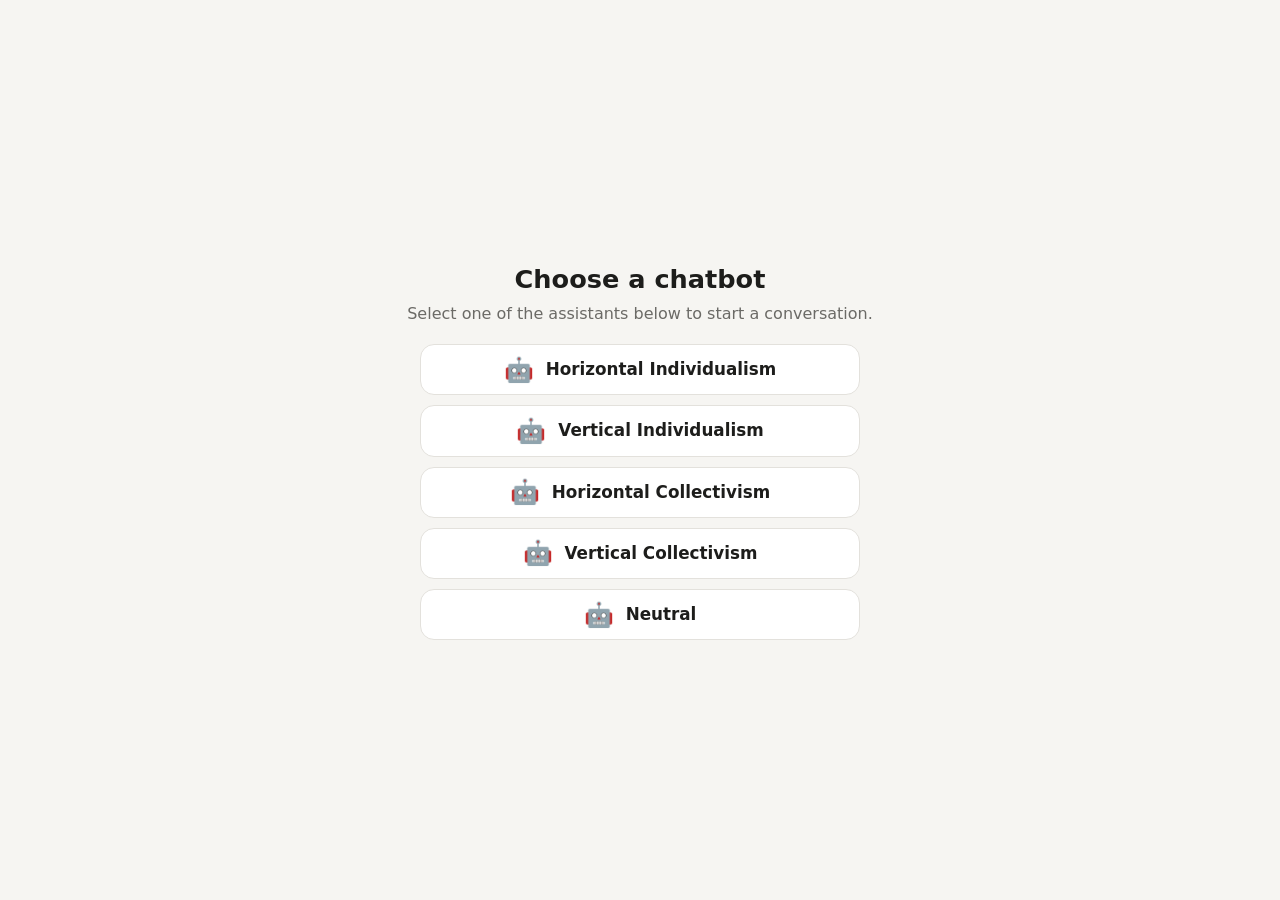
==== chatbot.html @ 5f9f0361 "Add files via upload" ====
<!DOCTYPE html>
<html lang="en">
<head>
<meta charset="UTF-8">
<meta name="viewport" content="width=device-width, initial-scale=1">
<title>Chatbot Hub</title>
<style>
  :root{--bg:#f6f5f2;--surface:#fff;--text:#1d1d1b;--muted:#6b6a66;--accent:#3b5bdb;--accent-text:#fff;--border:#e3e1dc;--user:#3b5bdb;--bot:#eeece7}
  @media (prefers-color-scheme:dark){:root{--bg:#161616;--surface:#212121;--text:#ececea;--muted:#9a9993;--accent:#7c93f5;--accent-text:#10131f;--border:#333;--user:#4a63d8;--bot:#2c2c2b}}
  *{box-sizing:border-box}
  html,body{height:100%;margin:0}
  body{background:var(--bg);color:var(--text);font:16px/1.5 system-ui,-apple-system,"Segoe UI",sans-serif}
  .view{display:none;height:100%;max-width:760px;margin:0 auto;padding:24px 16px}
  .view.active{display:flex;flex-direction:column}

  /* Bot list: centered, stacked, compact */
  h1{margin:0 0 4px;font-size:1.6rem}
  .sub{color:var(--muted);margin:0 0 18px}
  #list-view.active{justify-content:safe center;align-items:center;text-align:center;overflow-y:auto}
  .grid{display:flex;flex-direction:column;gap:10px;width:100%;max-width:440px}
  .card{display:flex;align-items:center;justify-content:center;gap:12px;background:var(--surface);border:1px solid var(--border);border-radius:14px;padding:12px 18px;text-align:center;cursor:pointer;color:inherit;font:inherit;transition:transform .15s,border-color .15s}
  .card:hover{transform:translateY(-2px);border-color:var(--accent)}
  .card .emoji{font-size:1.5rem;line-height:1}
  .card h2{margin:0;font-size:1.05rem}
  .card p{margin:0;color:var(--muted);font-size:.9rem}
  .card p:empty{display:none}

  /* Chat */
  header{display:flex;align-items:center;gap:12px;padding-bottom:12px;border-bottom:1px solid var(--border)}
  header button{background:none;border:1px solid var(--border);color:var(--text);border-radius:8px;padding:6px 12px;cursor:pointer;font:inherit}
  header .title{font-weight:600}
  #messages{flex:1;overflow-y:auto;padding:16px 0;display:flex;flex-direction:column;gap:10px}
  .msg{max-width:80%;padding:10px 14px;border-radius:16px;white-space:pre-wrap;word-wrap:break-word}
  .msg.user{align-self:flex-end;background:var(--user);color:#fff;border-bottom-right-radius:4px}
  .msg.bot{align-self:flex-start;background:var(--bot);border-bottom-left-radius:4px}
  .msg.error{align-self:flex-start;background:transparent;border:1px solid #d9534f;color:#d9534f}
  .typing{color:var(--muted);font-style:italic}
  form{display:flex;gap:8px;padding-top:12px;border-top:1px solid var(--border)}
  textarea{flex:1;resize:none;border:1px solid var(--border);border-radius:12px;padding:10px 12px;font:inherit;background:var(--surface);color:var(--text);max-height:140px}
  textarea:focus{outline:2px solid var(--accent);outline-offset:-1px}
  form button{background:var(--accent);color:var(--accent-text);border:0;border-radius:12px;padding:0 20px;font:inherit;font-weight:600;cursor:pointer}
  form button:disabled{opacity:.5;cursor:not-allowed}
</style>
</head>
<body>

<!-- Screen 1: bot list -->
<section id="list-view" class="view active">
  <h1>Choose a chatbot</h1>
  <p class="sub">Select one of the assistants below to start a conversation.</p>
  <div id="grid" class="grid"></div>
</section>

<!-- Screen 2: chat -->
<section id="chat-view" class="view">
  <header>
    <button id="back">← Back</button>
    <span id="bot-title" class="title"></span>
  </header>
  <div id="messages"></div>
  <form id="form">
    <textarea id="input" rows="1" placeholder="Type a message…" autocomplete="off"></textarea>
    <button id="send" type="submit">Send</button>
  </form>
</section>

<script>
/* =====================================================================
   1) BOTS: edit names, emojis and Production URLs here.
      Optional: add  description: "..."  to show a subtitle on a card.
   ===================================================================== */
const BOTS = [
  { id: "bot1", name: "Horizontal Individualism", emoji: "🤖", url: "https://n8n.media.tuwien.ac.at/webhook/081dece6-bb39-4f2f-9eba-d7d764baa713" },
  { id: "bot2", name: "Vertical Individualism",   emoji: "🤖", url: "https://n8n.media.tuwien.ac.at/webhook/212f5ec3-d485-45cb-b844-1f2da8c2df64" },
  { id: "bot3", name: "Horizontal Collectivism",  emoji: "🤖", url: "https://n8n.media.tuwien.ac.at/webhook/1c6cea6c-a2f4-4100-be37-87e0f11e1711" },
  { id: "bot4", name: "Vertical Collectivism",    emoji: "🤖", url: "https://n8n.media.tuwien.ac.at/webhook/bbcb23a2-2da1-485a-8ff1-3eb6faaca9f4" },
  { id: "bot5", name: "Neutral",                  emoji: "🤖", url: "https://n8n.media.tuwien.ac.at/webhook/0f106ff1-6106-4ef1-9b2b-d86296be23a2" },
];

/* =====================================================================
   2) REQUEST / RESPONSE FORMAT (matches your n8n Webhook workflows)
      n8n reads these as  body.sessionId  and  body.chatInput
   ===================================================================== */
function buildRequestBody(text, sessionId) {
  return { action: "sendMessage", sessionId: sessionId, chatInput: text };
}

// Pulls the reply text out of n8n's JSON: {"output": "..."}
function extractReply(data) {
  if (Array.isArray(data)) data = data[0];
  if (typeof data === "string") return data;
  return data?.output ?? data?.text ?? data?.message ?? data?.response ?? JSON.stringify(data);
}

/* ===================================================================== */

const $ = (id) => document.getElementById(id);
const sessions = {};   // one session per bot, so each bot keeps its own memory
const histories = {};  // chat history per bot (kept while the page is open)
let current = null;

function newSessionId() {
  return (crypto.randomUUID ? crypto.randomUUID() : String(Date.now()) + Math.random());
}

// Render bot cards
BOTS.forEach((bot) => {
  const card = document.createElement("button");
  card.className = "card";
  card.innerHTML = '<div class="emoji"></div><h2></h2><p></p>';
  card.querySelector(".emoji").textContent = bot.emoji;
  card.querySelector("h2").textContent = bot.name;
  card.querySelector("p").textContent = bot.description || "";
  card.onclick = () => openBot(bot);
  $("grid").appendChild(card);
});

function show(view) {
  document.querySelectorAll(".view").forEach((v) => v.classList.remove("active"));
  $(view).classList.add("active");
}

function addMessage(role, text) {
  const el = document.createElement("div");
  el.className = "msg " + role;
  el.textContent = text;
  $("messages").appendChild(el);
  $("messages").scrollTop = $("messages").scrollHeight;
  return el;
}

function openBot(bot) {
  current = bot;
  sessions[bot.id] ??= newSessionId();
  histories[bot.id] ??= [];
  $("bot-title").textContent = bot.emoji + " " + bot.name;
  $("messages").innerHTML = "";
  histories[bot.id].forEach((m) => addMessage(m.role, m.text));
  if (!histories[bot.id].length) addMessage("bot", "Hi! How can I help?");
  show("chat-view");
  $("input").focus();
}

$("back").onclick = () => show("list-view");

async function sendMessage(text) {
  const bot = current;
  addMessage("user", text);
  histories[bot.id].push({ role: "user", text });
  $("send").disabled = true;
  const typing = addMessage("bot", "Typing…");
  typing.classList.add("typing");

  try {
    const res = await fetch(bot.url, {
      method: "POST",
      headers: { "Content-Type": "application/json" },
      body: JSON.stringify(buildRequestBody(text, sessions[bot.id])),
    });
    if (!res.ok) throw new Error("Server responded with " + res.status);
    const raw = await res.text();
    let data;
    try { data = JSON.parse(raw); } catch { data = raw; }
    const reply = extractReply(data);
    typing.remove();
    addMessage("bot", reply);
    histories[bot.id].push({ role: "bot", text: reply });
  } catch (err) {
    typing.remove();
    addMessage("error", "Could not reach the bot. " + err.message);
  } finally {
    $("send").disabled = false;
    $("input").focus();
  }
}

$("form").onsubmit = (e) => {
  e.preventDefault();
  const text = $("input").value.trim();
  if (!text || $("send").disabled) return;
  $("input").value = "";
  $("input").style.height = "auto";
  sendMessage(text);
};

// Enter sends, Shift+Enter makes a new line
$("input").addEventListener("keydown", (e) => {
  if (e.key === "Enter" && !e.shiftKey) { e.preventDefault(); $("form").requestSubmit(); }
});
$("input").addEventListener("input", (e) => {
  e.target.style.height = "auto";
  e.target.style.height = e.target.scrollHeight + "px";
});
</script>
</body>
</html>
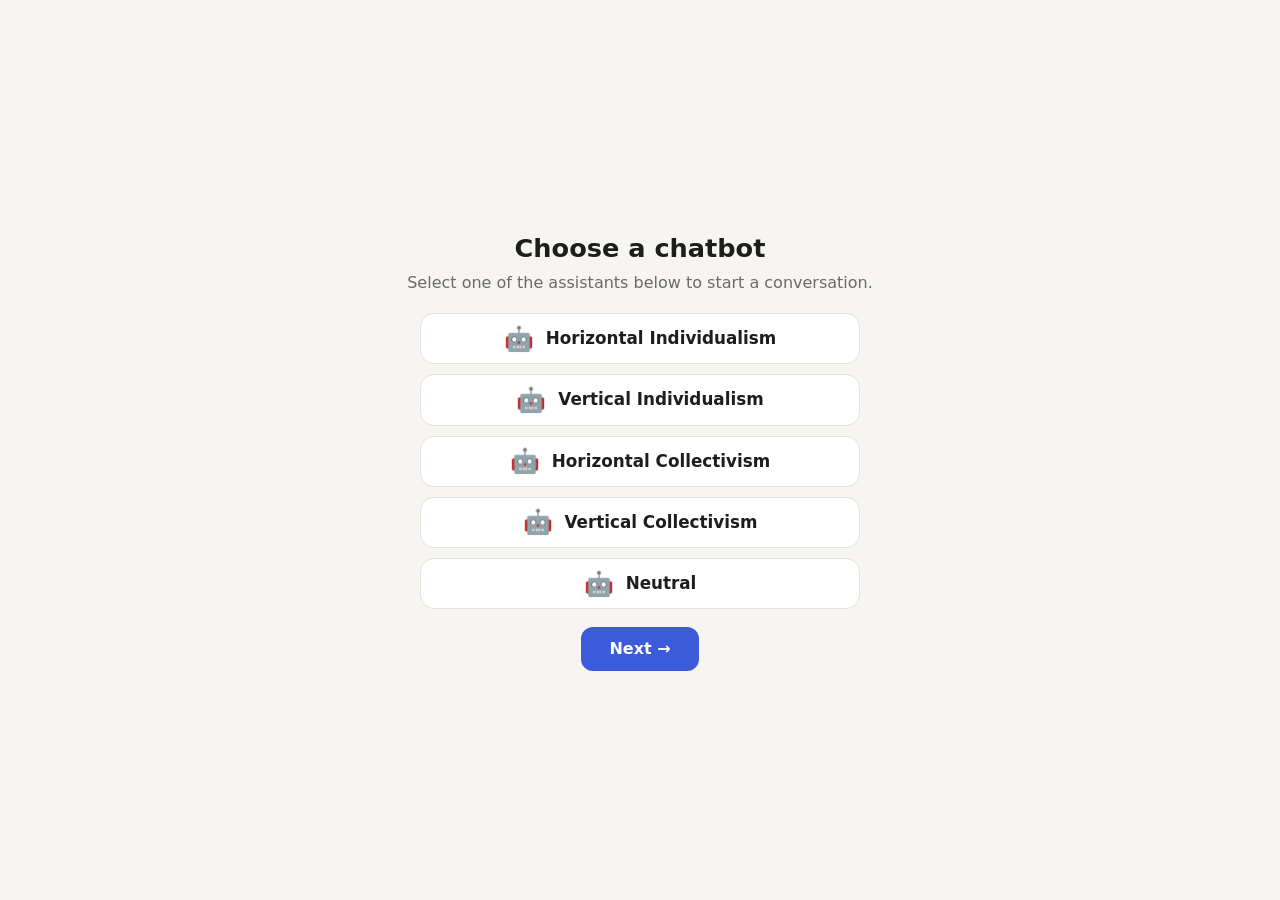
==== commit 50e4999a: "Refactor next button functionality and styling" ====
--- a/chatbot.html
+++ b/chatbot.html
@@ -40,6 +40,7 @@
   textarea:focus{outline:2px solid var(--accent);outline-offset:-1px}
   form button{background:var(--accent);color:var(--accent-text);border:0;border-radius:12px;padding:0 20px;font:inherit;font-weight:600;cursor:pointer}
   form button:disabled{opacity:.5;cursor:not-allowed}
+  #next{margin-top:18px;background:var(--accent);color:var(--accent-text);border:0;border-radius:12px;padding:10px 28px;font:inherit;font-weight:600;cursor:pointer}
 </style>
 </head>
 <body>
@@ -49,6 +50,7 @@
   <h1>Choose a chatbot</h1>
   <p class="sub">Select one of the assistants below to start a conversation.</p>
   <div id="grid" class="grid"></div>
+  <button id="next" type="button">Next →</button>
 </section>
 
 <!-- Screen 2: chat -->
@@ -92,6 +94,11 @@
   return data?.output ?? data?.text ?? data?.message ?? data?.response ?? JSON.stringify(data);
 }
 
+/* =====================================================================
+   3) NEXT BUTTON (on the bot list page): page opened when clicked
+   ===================================================================== */
+const NEXT_PAGE = "post-chat.html";
+
 /* ===================================================================== */
 
 const $ = (id) => document.getElementById(id);
@@ -128,6 +135,8 @@
   $("messages").scrollTop = $("messages").scrollHeight;
   return el;
 }
+
+$("next").onclick = () => { window.location.href = NEXT_PAGE; };
 
 function openBot(bot) {
   current = bot;
